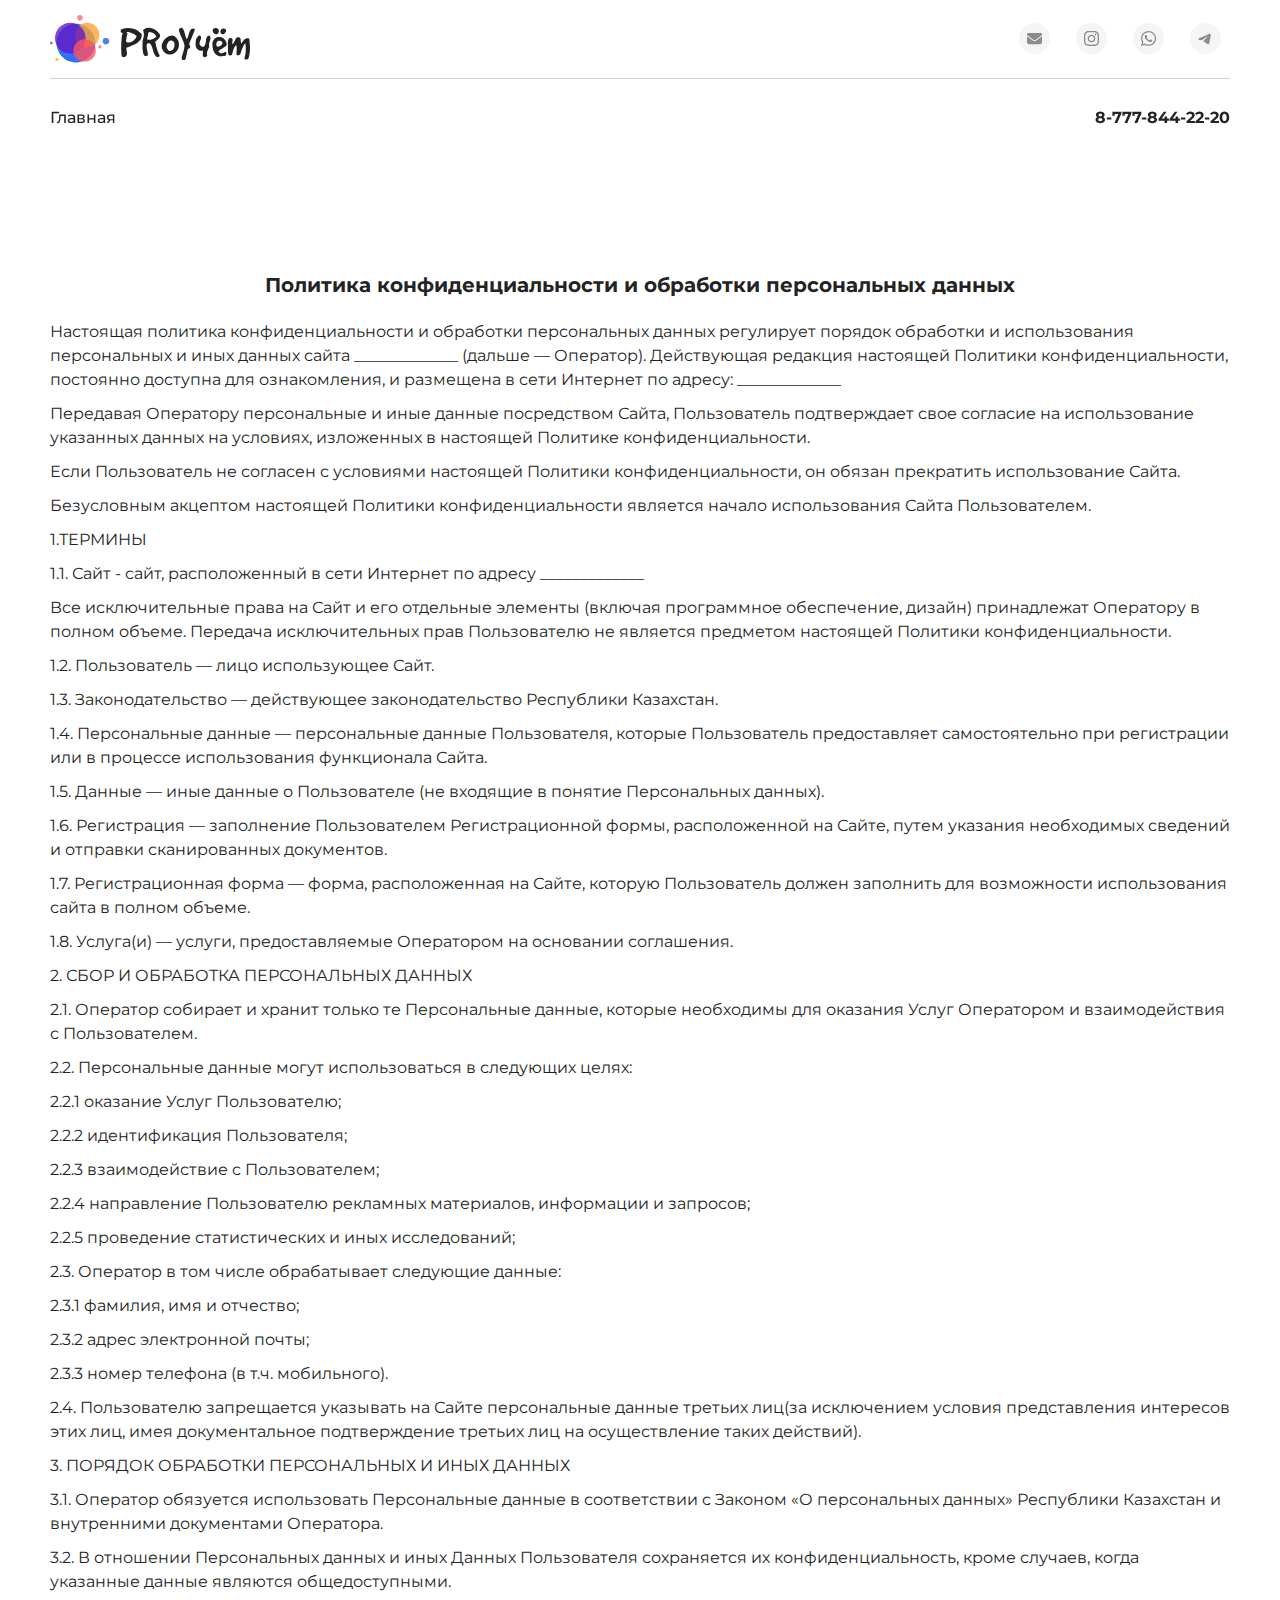
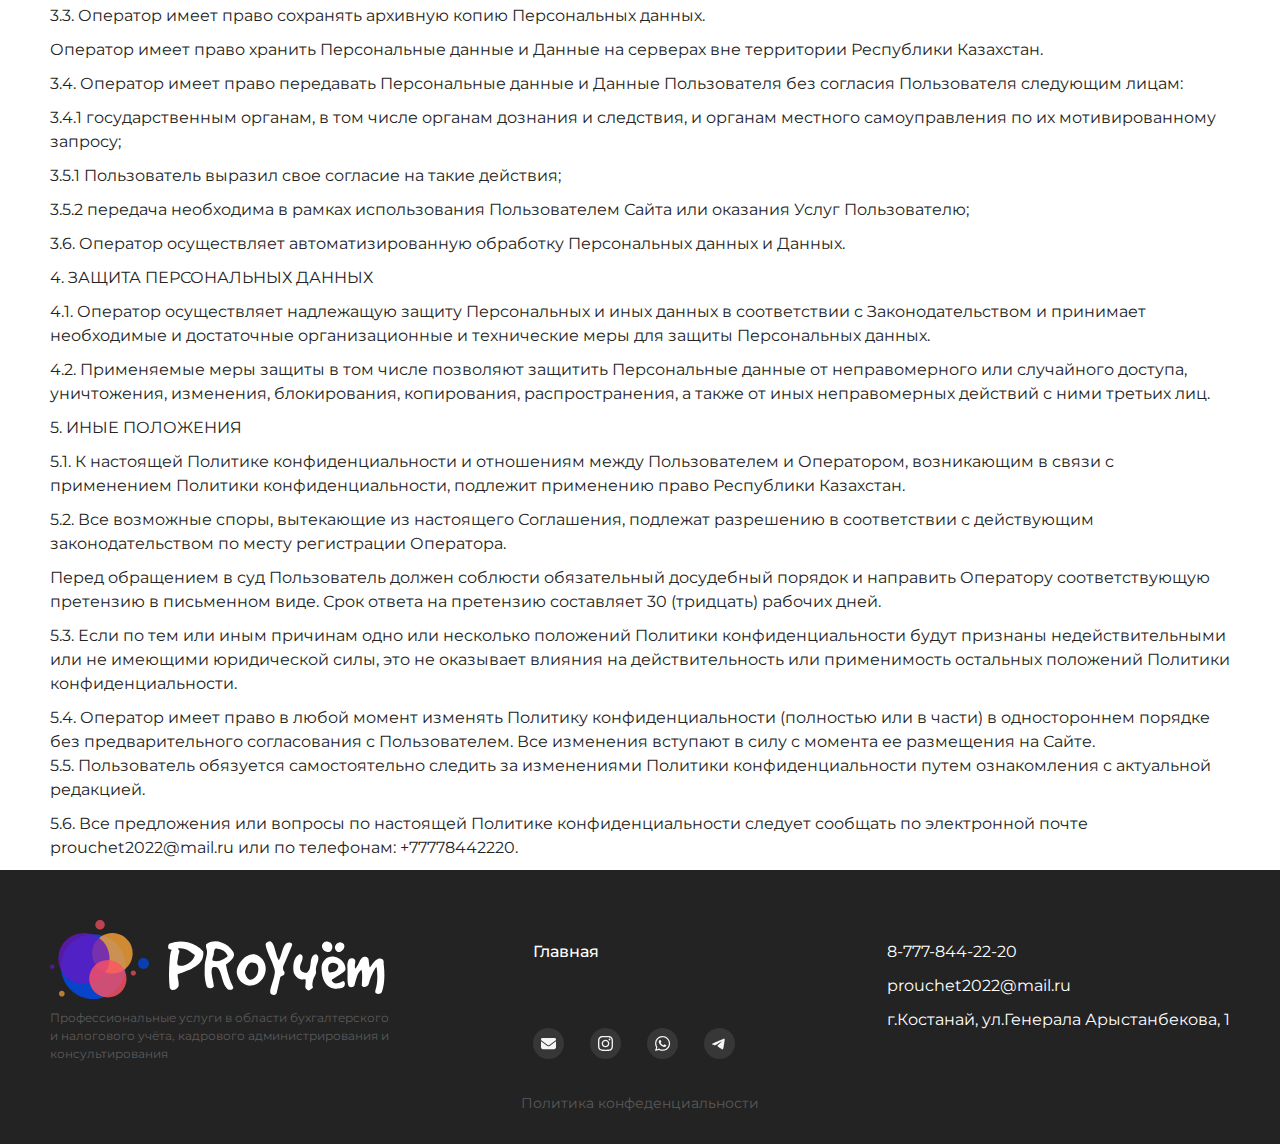
==== policy.html @ 78f3c738 "спасибо и 404" ====
<!DOCTYPE html>
<html lang="en">

<head>
    <meta charset="UTF-8">
    <meta http-equiv="X-UA-Compatible" content="IE=edge">
    <meta name="viewport" content="width=device-width, initial-scale=1.0">
    <title>Document</title>
    <link rel="stylesheet" href="./styles/index.css">
</head>

<body id="main">
    <header class="header">
        <div class="container">
            <div class="header__top">
                <div class="logo">
                    <img src="img/header/Лого.svg" alt="Лого">
                </div>
                <div class="social">
                    <ul class="social__links">
                        <li class="social__link">
                            <a href="mailto:prouchet2022@mail.ru"><img src="img/header/Почта.svg" alt="Почта">
                            </a>
                        </li>
                        <li class="social__link">
                            <a href="https://www.instagram.com/prouchet2022/">
                                <img src="img/header/Инста.svg" alt="Инстаграм">
                            </a>
                        </li>
                        <li class="social__link">
                            <a
                                href="https://api.whatsapp.com/send/?phone=%2B77778442220&text&type=phone_number&app_absent=0">
                                <img src="img/header/Ватсап.svg" alt="WhatsApp">
                            </a>
                        </li>
                        <li class="social__link">
                            <a href="https://t.me/ProUchet2022"><img src="img/header/Телега.svg" alt="Телеграм"></a>
                        </li>
                    </ul>
                </div>
                <div class="burger">
                    <span></span>
                </div>
            </div>
            <div class="header__line"></div>
            <div class="header__bottom">
                <nav class="nav">
                    <ul class="nav__links">
                        <li class="nav__link"><a href="/index.html">Главная</a></li>
                    </ul>
                </nav>
                <a class="phone" href="tel:+77778442220">8-777-844-22-20</a>
            </div>
        </div>
    </header>

    <div class="mobile_menu" id="mobile_menu">
        <div class="container">
            <div class="mobile_menu__body">
                <nav class="nav_mobile">
                    <a class="nav_a mobile" href="/index.html">Главная</a>
                </nav>
                <div class="social mobile_social">
                    <ul class="social__links">
                        <li class="social__link">
                            <a target="_blank" href="mailto:prouchet2022@mail.ru"><img src="img/header/Почта.svg"
                                    alt="Почта">
                            </a>
                        </li>
                        <li class="social__link">
                            <a target="_blank" href="https://www.instagram.com/prouchet2022/">
                                <img src="img/header/Инста.svg" alt="Инстаграм">
                            </a>
                        </li>
                        <li class="social__link">
                            <a target="_blank"
                                href="https://api.whatsapp.com/send/?phone=%2B77778442220&text&type=phone_number&app_absent=0">
                                <img src="img/header/Ватсап.svg" alt="WhatsApp">
                            </a>
                        </li>
                        <li class="social__link">
                            <a target="_blank" href="https://t.me/ProUchet2022"><img src="img/header/Телега.svg"
                                    alt="Телеграм"></a>
                        </li>
                    </ul>
                </div>
            </div>
        </div>
    </div>

    <div class="policy">
        <div class="container">
            <h1 class="policy__title">Политика конфиденциальности и обработки персональных данных</h1>
            <p class="policy__text">
                Настоящая политика конфиденциальности и обработки персональных данных регулирует порядок обработки и
                использования персональных и иных данных сайта _____________ (дальше — Оператор). Действующая редакция
                настоящей Политики конфиденциальности, постоянно доступна для ознакомления, и размещена в сети Интернет
                по
                адресу: _____________
            </p>
            <p class="policy__text">
                Передавая Оператору персональные и иные данные посредством Сайта, Пользователь подтверждает свое
                согласие на использование указанных данных на условиях, изложенных в настоящей Политике
                конфиденциальности.
            </p>
            <p class="policy__text">
                Если Пользователь не согласен с условиями настоящей Политики конфиденциальности, он обязан прекратить
                использование Сайта.
            </p>
            <p class="policy__text">
                Безусловным акцептом настоящей Политики конфиденциальности является начало использования Сайта
                Пользователем.

            </p>
            <p class="policy__text">
                1.ТЕРМИНЫ
            </p>
            <p class="policy__text">
                1.1. Сайт - сайт, расположенный в сети Интернет по адресу _____________
            </p>
            <p class="policy__text">
                Все исключительные права на Сайт и его отдельные элементы (включая программное обеспечение, дизайн)
                принадлежат Оператору в полном объеме. Передача исключительных прав Пользователю не является предметом
                настоящей Политики конфиденциальности.
            </p>
            <p class="policy__text">
                1.2. Пользователь — лицо использующее Сайт.
            </p>
            <p class="policy__text">
                1.3. Законодательство — действующее законодательство Республики Казахстан.
            </p>
            <p class="policy__text">
                1.4. Персональные данные — персональные данные Пользователя, которые Пользователь предоставляет
                самостоятельно при регистрации или в процессе использования функционала Сайта.
            </p>
            <p class="policy__text">
                1.5. Данные — иные данные о Пользователе (не входящие в понятие Персональных данных).
            </p>
            <p class="policy__text">
                1.6. Регистрация — заполнение Пользователем Регистрационной формы, расположенной на Сайте, путем
                указания необходимых сведений и отправки сканированных документов.
            </p>
            <p class="policy__text">
                1.7. Регистрационная форма — форма, расположенная на Сайте, которую Пользователь должен заполнить для
                возможности использования сайта в полном объеме.
            </p>
            <p class="policy__text">
                1.8. Услуга(и) — услуги, предоставляемые Оператором на основании соглашения.
            </p>
            <p class="policy__text">
                2. СБОР И ОБРАБОТКА ПЕРСОНАЛЬНЫХ ДАННЫХ
            </p>
            <p class="policy__text">
                2.1. Оператор собирает и хранит только те Персональные данные, которые необходимы для оказания Услуг
                Оператором и взаимодействия с Пользователем.
            </p>
            <p class="policy__text">
                2.2. Персональные данные могут использоваться в следующих целях:
            </p>
            <p class="policy__text">
                2.2.1 оказание Услуг Пользователю;
            </p>
            <p class="policy__text">
                2.2.2 идентификация Пользователя;
            </p>
            <p class="policy__text">
                2.2.3 взаимодействие с Пользователем;
            </p>
            <p class="policy__text">
                2.2.4 направление Пользователю рекламных материалов, информации и запросов;
            </p>
            <p class="policy__text">
                2.2.5 проведение статистических и иных исследований;
            </p>
            <p class="policy__text">
                2.3. Оператор в том числе обрабатывает следующие данные:
            </p>
            <p class="policy__text">
                2.3.1 фамилия, имя и отчество;
            </p>
            <p class="policy__text">
                2.3.2 адрес электронной почты;
            </p>
            <p class="policy__text">
                2.3.3 номер телефона (в т.ч. мобильного).
            </p>
            <p class="policy__text">
                2.4. Пользователю запрещается указывать на Сайте персональные данные третьих лиц(за исключением условия
                представления интересов этих лиц, имея документальное подтверждение третьих лиц на осуществление таких
                действий).
            </p>
            <p class="policy__text">
                3. ПОРЯДОК ОБРАБОТКИ ПЕРСОНАЛЬНЫХ И ИНЫХ ДАННЫХ
            </p>
            <p class="policy__text">
                3.1. Оператор обязуется использовать Персональные данные в соответствии с Законом «О персональных
                данных» Республики Казахстан и внутренними документами Оператора.
            </p>
            <p class="policy__text">
                3.2. В отношении Персональных данных и иных Данных Пользователя сохраняется их конфиденциальность, кроме
                случаев, когда указанные данные являются общедоступными.
            </p>
            <p class="policy__text">
                3.3. Оператор имеет право сохранять архивную копию Персональных данных.
            </p>
            <p class="policy__text">
                Оператор имеет право хранить Персональные данные и Данные на серверах вне территории Республики
                Казахстан.
            </p>
            <p class="policy__text">
                3.4. Оператор имеет право передавать Персональные данные и Данные Пользователя без согласия Пользователя
                следующим лицам:
            </p>
            <p class="policy__text">
                3.4.1 государственным органам, в том числе органам дознания и следствия, и органам местного
                самоуправления по их мотивированному запросу;
            </p>
            <p class="policy__text">
                3.5.1 Пользователь выразил свое согласие на такие действия;
            </p>
            <p class="policy__text">
                3.5.2 передача необходима в рамках использования Пользователем Сайта или оказания Услуг Пользователю;
            </p>
            <p class="policy__text">
                3.6. Оператор осуществляет автоматизированную обработку Персональных данных и
                Данных.
            </p>
            <p class="policy__text">
                4. ЗАЩИТА ПЕРСОНАЛЬНЫХ ДАННЫХ
            </p>
            <p class="policy__text">
                4.1. Оператор осуществляет надлежащую защиту Персональных и иных данных в соответствии с
                Законодательством и принимает необходимые и достаточные организационные и технические меры для защиты
                Персональных данных.
            </p>
            <p class="policy__text">
                4.2. Применяемые меры защиты в том числе позволяют защитить Персональные данные от неправомерного или
                случайного доступа, уничтожения, изменения, блокирования, копирования, распространения, а также от иных
                неправомерных действий с ними третьих лиц.
            </p>
            <p class="policy__text">
                5. ИНЫЕ ПОЛОЖЕНИЯ
            </p>
            <p class="policy__text">
                5.1. К настоящей Политике конфиденциальности и отношениям между Пользователем и Оператором, возникающим
                в связи с применением Политики конфиденциальности, подлежит применению право Республики Казахстан.
            </p>
            <p class="policy__text">
                5.2. Все возможные споры, вытекающие из настоящего Соглашения, подлежат разрешению в соответствии с
                действующим законодательством по месту регистрации Оператора.
            </p>
            <p class="policy__text">
                Перед обращением в суд Пользователь должен соблюсти обязательный досудебный порядок и направить
                Оператору соответствующую претензию в письменном виде. Срок ответа на претензию составляет 30 (тридцать)
                рабочих дней.
            </p>
            <p class="policy__text">
                5.3. Если по тем или иным причинам одно или несколько положений Политики конфиденциальности будут
                признаны недействительными или не имеющими юридической силы, это не оказывает влияния на
                действительность или применимость остальных положений Политики конфиденциальности.
            </p>
            <p class="policy__text"></p>
            5.4. Оператор имеет право в любой момент изменять Политику конфиденциальности (полностью или в части) в
            одностороннем порядке без предварительного согласования с Пользователем. Все изменения вступают в силу с
            момента ее размещения на Сайте.
            <p class="policy__text">
                5.5. Пользователь обязуется самостоятельно следить за изменениями Политики конфиденциальности путем
                ознакомления с актуальной редакцией.
            </p>
            <p class="policy__text">
                5.6. Все предложения или вопросы по настоящей Политике конфиденциальности следует сообщать по
                электронной почте prouchet2022@mail.ru или по телефонам: +77778442220.
            </p>
        </div>
    </div>

    <footer class="footer">
        <div class="container">
            <div class="footer__body">
                <div class="footer__left">
                    <img src="img/footer/logo.svg" alt="logo" class="footer__logo">
                    <p class="footer__subtitle">Профессиональные услуги в области бухгалтерского
                        и налогового учёта, кадрового администрирования и консультирования</p>
                </div>
                <div class="footer__center">
                    <nav class="nav">
                        <ul class="nav__links footer__links">
                            <li class="nav__link"><a href="/index.html">Главная</a></li>
                        </ul>
                    </nav>
                    <div class="social">
                        <ul class="social__links">
                            <li class="social__link">
                                <a href="mailto:prouchet2022@mail.ru"><img src="img/footer/Почта.svg" alt="Почта">
                                </a>
                            </li>
                            <li class="social__link">
                                <a target="_blank" href="https://www.instagram.com/prouchet2022/">
                                    <img src="img/footer/Инста.svg" alt="Инстаграм">
                                </a>
                            </li>
                            <li class="social__link">
                                <a target="_blank"
                                    href="https://api.whatsapp.com/send/?phone=%2B77778442220&text&type=phone_number&app_absent=0">
                                    <img src="img/footer/Ватсап.svg" alt="WhatsApp">
                                </a>
                            </li>
                            <li class="social__link">
                                <a target="_blank" href="https://t.me/ProUchet2022"><img src="img/footer/Телега.svg"
                                        alt="Телеграм"></a>
                            </li>
                        </ul>
                    </div>
                </div>
                <div class="footer__right">
                    <a href="tel:+77778442220" class="contact__value">8-777-844-22-20</a>

                    <a href="mailto:prouchet2022@mail.ru" class="contact__value">prouchet2022@mail.ru</a>

                    <a target="_blank" href="https://yandex.kz/maps/-/CCUvVEdS1D" class="contact__value">г.Костанай,
                        ул.Генерала Арыстанбекова, 1</a>
                </div>
            </div>
            <a href="" class="policy">Политика конфеденциальности</a>
        </div>
    </footer>

    <script src="scripts/index.js"></script>
</body>

</html>
---- styles/index.css ----
@charset "UTF-8";
/* Указываем box sizing */
@import url("https://fonts.googleapis.com/css2?family=Montserrat:wght@400;500;700&display=swap");
*,
*::before,
*::after {
  -webkit-box-sizing: border-box;
          box-sizing: border-box;
}

/* Убираем внутренние отступы */
ul[class],
ol[class] {
  padding: 0;
}

/* Убираем внешние отступы */
body,
h1,
h2,
h3,
h4,
p,
ul[class],
ol[class],
li,
figure,
figcaption,
blockquote,
dl,
dd {
  margin: 0;
}

/* Выставляем основные настройки по-умолчанию для body */
body {
  min-height: 100vh;
  scroll-behavior: smooth;
  text-rendering: optimizeSpeed;
  line-height: 1.5;
}

/* Удаляем стандартную стилизацию для всех ul и il, у которых есть атрибут class*/
ul[class],
ol[class] {
  list-style: none;
}

/* Элементы a, у которых нет класса, сбрасываем до дефолтных стилей */
a {
  text-decoration: none;
  font-family: inherit;
  color: inherit;
}

a:not([class]) {
  -webkit-text-decoration-skip: ink;
          text-decoration-skip-ink: auto;
}

/* Упрощаем работу с изображениями */
img {
  max-width: 100%;
  display: block;
}

/* Указываем понятную периодичность в потоке данных у article*/
article > * + * {
  margin-top: 1em;
}

/* Наследуем шрифты для инпутов и кнопок */
input,
button,
textarea,
select {
  font: inherit;
}

/* Удаляем все анимации и переходы для людей, которые предпочитай их не использовать */
@media (prefers-reduced-motion: reduce) {
  * {
    -webkit-animation-duration: 0.01ms !important;
            animation-duration: 0.01ms !important;
    -webkit-animation-iteration-count: 1 !important;
            animation-iteration-count: 1 !important;
    -webkit-transition-duration: 0.01ms !important;
            transition-duration: 0.01ms !important;
    scroll-behavior: auto !important;
  }
}
body {
  font-family: "Montserrat", sans-serif;
  font-weight: 400;
  color: #232323;
  overflow-x: hidden;
}
body.lock {
  overflow-y: hidden;
}

.container {
  max-width: 1220px;
  margin: 0 auto;
  padding: 0 20px;
}
@media (max-width: 500px) {
  .container {
    padding: 0 10px;
  }
}

.title {
  font-weight: 700;
  font-size: 30px;
}
@media (max-width: 720px) {
  .title {
    font-size: 24px;
  }
}

.header {
  padding-bottom: 60px;
  position: relative;
  z-index: 5;
}
@media (max-width: 720px) {
  .header {
    padding-bottom: 0px;
    position: fixed;
    top: 0;
    width: 100%;
    left: 0;
    background: #FFFFFF;
  }
}
.header__top {
  display: -webkit-box;
  display: -ms-flexbox;
  display: flex;
  -webkit-box-pack: justify;
      -ms-flex-pack: justify;
          justify-content: space-between;
  -webkit-box-align: center;
      -ms-flex-align: center;
          align-items: center;
  padding: 15px 0;
}
.header__line {
  width: 100%;
  height: 1px;
  background: #232323;
  opacity: 0.2;
}
.header__bottom {
  padding-top: 27px;
  display: -webkit-box;
  display: -ms-flexbox;
  display: flex;
  -webkit-box-align: center;
      -ms-flex-align: center;
          align-items: center;
  -webkit-box-pack: justify;
      -ms-flex-pack: justify;
          justify-content: space-between;
}
@media (max-width: 720px) {
  .header__bottom {
    display: none;
  }
}

.logo {
  width: 200px;
}

@media (max-width: 720px) {
  .social {
    display: none;
  }
}
.social__links {
  display: -webkit-box;
  display: -ms-flexbox;
  display: flex;
  -webkit-box-align: center;
      -ms-flex-align: center;
          align-items: center;
}
.social__link {
  width: 40px;
  margin-right: 17px;
}
.social__link:last-child {
  margin: 0;
}

.nav__links {
  display: -webkit-box;
  display: -ms-flexbox;
  display: flex;
  -webkit-box-align: center;
      -ms-flex-align: center;
          align-items: center;
}
.nav__link {
  margin-right: 40px;
}
.nav__link:last-child {
  margin: 0;
}
.nav__link a {
  font-size: 16px;
  font-weight: 500;
  -webkit-transition: all 0.2s ease;
  transition: all 0.2s ease;
}
.nav__link a:hover {
  color: #FF5362;
}

.phone {
  font-weight: 700;
  font-size: 16px;
}

.burger {
  display: none;
  position: relative;
  width: 30px;
  height: 23px;
}
@media (max-width: 720px) {
  .burger {
    display: block;
  }
}

.burger::after,
.burger:before {
  position: absolute;
  display: block;
  content: "";
  width: 100%;
  height: 3px;
  left: 0;
  background-color: #232323;
  -webkit-transition: all 0.2s ease;
  transition: all 0.2s ease;
}

.burger:before {
  top: 0;
}

.burger::after {
  bottom: 0;
}

.burger span {
  position: relative;
  top: 10px;
  display: block;
  content: "";
  width: 100%;
  height: 3px;
  background-color: #232323;
  -webkit-transition: all 0.2s ease;
  transition: all 0.2s ease;
}

.burger.open:before {
  -webkit-transform: rotate(45deg);
          transform: rotate(45deg);
  top: 10px;
}

.burger.open::after {
  -webkit-transform: rotate(-45deg);
          transform: rotate(-45deg);
  bottom: 10px;
}

.burger.open span {
  -webkit-transform: scale(0);
          transform: scale(0);
}

.mobile_menu {
  position: fixed;
  width: 100%;
  height: 100vh;
  display: -webkit-box;
  display: -ms-flexbox;
  display: flex;
  -webkit-box-align: center;
      -ms-flex-align: center;
          align-items: center;
  -webkit-box-pack: center;
      -ms-flex-pack: center;
          justify-content: center;
  -webkit-box-orient: vertical;
  -webkit-box-direction: normal;
      -ms-flex-direction: column;
          flex-direction: column;
  left: 0;
  right: 0;
  z-index: 3;
  background-color: #FFFFFF;
  top: -100%;
  opacity: 0;
  -webkit-transition: all 0.5s ease;
  transition: all 0.5s ease;
  overflow: auto;
  -webkit-box-shadow: 3px 4px 5px rgba(0, 0, 0, 0.25);
          box-shadow: 3px 4px 5px rgba(0, 0, 0, 0.25);
}

.mobile_menu__body {
  display: -webkit-box;
  display: -ms-flexbox;
  display: flex;
  -webkit-box-align: center;
      -ms-flex-align: center;
          align-items: center;
  -webkit-box-orient: vertical;
  -webkit-box-direction: normal;
      -ms-flex-direction: column;
          flex-direction: column;
}

.mobile_menu.open {
  top: 0;
  opacity: 1;
}

.nav_mobile {
  text-align: center;
  display: -webkit-box;
  display: -ms-flexbox;
  display: flex;
  -webkit-box-orient: vertical;
  -webkit-box-direction: normal;
      -ms-flex-direction: column;
          flex-direction: column;
  -webkit-box-pack: left;
      -ms-flex-pack: left;
          justify-content: left;
}

.nav_a.mobile {
  padding: 10px 0;
  margin: 5px 0;
  color: #232323;
  font-size: 18px;
}

.mobile_social {
  margin-top: 20px;
  display: block;
}

@media (max-width: 720px) {
  .main {
    padding-top: 120px;
  }
}
.main__body {
  display: -webkit-box;
  display: -ms-flexbox;
  display: flex;
  -webkit-box-align: center;
      -ms-flex-align: center;
          align-items: center;
  -webkit-box-pack: justify;
      -ms-flex-pack: justify;
          justify-content: space-between;
}
@media (max-width: 720px) {
  .main__body {
    -webkit-box-orient: vertical;
    -webkit-box-direction: reverse;
        -ms-flex-direction: column-reverse;
            flex-direction: column-reverse;
  }
}
.main__info {
  max-width: 550px;
}
@media (max-width: 1000px) {
  .main__info {
    max-width: 450px;
    margin-right: 20px;
  }
}
@media (max-width: 720px) {
  .main__info {
    text-align: center;
    max-width: 500px;
    margin-right: 0;
  }
}
.main__title {
  font-weight: 700;
  font-size: 32px;
  margin-bottom: 16px;
}
@media (max-width: 1000px) {
  .main__title {
    font-size: 26px;
  }
}
@media (max-width: 720px) {
  .main__title {
    margin-bottom: 5px;
  }
}
.main__subtitle {
  font-weight: 400;
  font-size: 20px;
  margin-bottom: 50px;
}
@media (max-width: 1000px) {
  .main__subtitle {
    font-size: 16px;
  }
}
@media (max-width: 720px) {
  .main__subtitle {
    margin-bottom: 35px;
  }
}
.main__btn {
  color: #FFFFFF;
  font-weight: 700;
  font-size: 16px;
  padding: 20px 45px;
  background: #FF5362;
  border-radius: 10px;
  border: 2px solid #FF5362;
  -webkit-transition: all 0.2s ease;
  transition: all 0.2s ease;
}
@media (max-width: 1000px) {
  .main__btn {
    font-size: 14px;
  }
}
@media (max-width: 720px) {
  .main__btn {
    padding: 20px 60px;
  }
}
.main__btn:hover {
  background: transparent;
  color: #FF5362;
}
.main__img {
  width: 500px;
}
@media (max-width: 1000px) {
  .main__img {
    width: 400px;
  }
}
@media (max-width: 800px) {
  .main__img {
    width: 300px;
  }
}
@media (max-width: 720px) {
  .main__img {
    margin-bottom: 10px;
  }
}

.services {
  margin-bottom: 70px;
  padding-top: 80px;
}
@media (max-width: 720px) {
  .services {
    margin-bottom: 30px;
  }
}
.services__wrapper {
  display: -webkit-box;
  display: -ms-flexbox;
  display: flex;
  -webkit-box-align: center;
      -ms-flex-align: center;
          align-items: center;
  -webkit-box-pack: justify;
      -ms-flex-pack: justify;
          justify-content: space-between;
  margin-bottom: 50px;
}
@media (max-width: 720px) {
  .services__wrapper {
    margin-bottom: 20px;
  }
}
.services__download {
  font-weight: 500;
  font-size: 16px;
  color: #FF5362;
}
@media (max-width: 760px) {
  .services__download {
    font-size: 12px;
  }
}
.services__cards {
  display: -ms-grid;
  display: grid;
  -ms-grid-columns: 1fr 20px 1fr 20px 1fr;
  grid-template-columns: repeat(3, 1fr);
  -ms-grid-rows: 1fr 20px 1fr;
  grid-template-rows: repeat(2, 1fr);
  grid-column-gap: 20px;
  grid-row-gap: 20px;
}
.services__cards > *:nth-child(1) {
  -ms-grid-row: 1;
  -ms-grid-column: 1;
}
.services__cards > *:nth-child(2) {
  -ms-grid-row: 1;
  -ms-grid-column: 3;
}
.services__cards > *:nth-child(3) {
  -ms-grid-row: 1;
  -ms-grid-column: 5;
}
.services__cards > *:nth-child(4) {
  -ms-grid-row: 3;
  -ms-grid-column: 1;
}
.services__cards > *:nth-child(5) {
  -ms-grid-row: 3;
  -ms-grid-column: 3;
}
.services__cards > *:nth-child(6) {
  -ms-grid-row: 3;
  -ms-grid-column: 5;
}
@media (max-width: 1100px) {
  .services__cards {
    -ms-grid-columns: (1fr)[2];
    grid-template-columns: repeat(2, 1fr);
    -ms-grid-rows: (1fr)[3];
    grid-template-rows: repeat(3, 1fr);
  }
  .services__cards > *:nth-child(1) {
    -ms-grid-row: 1;
    -ms-grid-column: 1;
  }
  .services__cards > *:nth-child(2) {
    -ms-grid-row: 1;
    -ms-grid-column: 2;
  }
  .services__cards > *:nth-child(3) {
    -ms-grid-row: 2;
    -ms-grid-column: 1;
  }
  .services__cards > *:nth-child(4) {
    -ms-grid-row: 2;
    -ms-grid-column: 2;
  }
  .services__cards > *:nth-child(5) {
    -ms-grid-row: 3;
    -ms-grid-column: 1;
  }
  .services__cards > *:nth-child(6) {
    -ms-grid-row: 3;
    -ms-grid-column: 2;
  }
}
@media (max-width: 420px) {
  .services__cards {
    -ms-grid-columns: (1fr)[1];
    grid-template-columns: repeat(1, 1fr);
    -ms-grid-rows: (1fr)[6];
    grid-template-rows: repeat(6, 1fr);
  }
  .services__cards > *:nth-child(1) {
    -ms-grid-row: 1;
    -ms-grid-column: 1;
  }
  .services__cards > *:nth-child(2) {
    -ms-grid-row: 2;
    -ms-grid-column: 1;
  }
  .services__cards > *:nth-child(3) {
    -ms-grid-row: 3;
    -ms-grid-column: 1;
  }
  .services__cards > *:nth-child(4) {
    -ms-grid-row: 4;
    -ms-grid-column: 1;
  }
  .services__cards > *:nth-child(5) {
    -ms-grid-row: 5;
    -ms-grid-column: 1;
  }
  .services__cards > *:nth-child(6) {
    -ms-grid-row: 6;
    -ms-grid-column: 1;
  }
}
.services__card {
  padding: 30px 40px 50px 40px;
  background: #F5F5F5;
  border-radius: 10px;
  -webkit-box-shadow: 0px 4px 5px rgba(0, 0, 0, 0.1);
          box-shadow: 0px 4px 5px rgba(0, 0, 0, 0.1);
}
@media (max-width: 570px) {
  .services__card {
    padding: 15px 20px;
  }
}
.services__img {
  margin-bottom: 18px;
  width: 50px;
}
@media (max-width: 760px) {
  .services__img {
    width: 30px;
  }
}
@media (max-width: 420px) {
  .services__img {
    margin-bottom: 10px;
  }
}
.services__info {
  font-weight: 500;
  font-size: 20px;
}
@media (max-width: 760px) {
  .services__info {
    font-size: 16px;
  }
}

.request {
  margin-bottom: 70px;
}
@media (max-width: 720px) {
  .request {
    margin-bottom: 30px;
  }
}
.request__body {
  width: 100%;
  padding: 50px 30px;
  background: #6319C3;
  position: relative;
  border-radius: 20px;
  overflow: hidden;
}
@media (max-width: 560px) {
  .request__body {
    padding: 20px 15px;
  }
}
.request__img {
  opacity: 0.1;
  position: absolute;
  top: -50px;
  left: 500px;
  z-index: 1;
}
@media (max-width: 1140px) {
  .request__img {
    left: 400px;
  }
}
@media (max-width: 800px) {
  .request__img {
    left: 200px;
    top: 20px;
  }
}
.request__title {
  color: #FFFFFF;
  font-size: 34px;
  max-width: 370px;
  margin-bottom: 24px;
}
@media (max-width: 560px) {
  .request__title {
    font-size: 26px;
    max-width: 320px;
  }
}
.request__input {
  width: 35%;
  color: #232323;
  border: none;
  background: #FFFFFF;
  padding: 16px 0 16px 30px;
  font-size: 20px;
  border-radius: 10px;
  margin-right: 27px;
}
.request__input:focus {
  outline: none;
}
@media (max-width: 800px) {
  .request__input {
    display: block;
    margin-bottom: 20px;
    width: 100%;
  }
}
@media (max-width: 560px) {
  .request__input {
    font-size: 16px;
    padding: 10px 0 10px 20px;
  }
}
.request__btn {
  background: #FF5362;
  border-radius: 10px;
  outline: none;
  border: none;
  width: 25%;
  color: #FFFFFF;
  font-weight: 700;
  font-size: 16px;
  cursor: pointer;
  -webkit-transition: all 0.2s ease;
  transition: all 0.2s ease;
}
.request__btn:hover {
  background: #FFFFFF;
  color: #232323;
}
@media (max-width: 800px) {
  .request__btn {
    padding: 20px 0;
    display: block;
    margin-bottom: 20px;
    width: 100%;
  }
}
@media (max-width: 560px) {
  .request__btn {
    font-size: 16px;
    padding: 10px 0;
  }
}

.form {
  display: -webkit-box;
  display: -ms-flexbox;
  display: flex;
  -webkit-box-align: stretch;
      -ms-flex-align: stretch;
          align-items: stretch;
  -webkit-box-pack: justify;
      -ms-flex-pack: justify;
          justify-content: space-between;
  position: relative;
  z-index: 2;
}
@media (max-width: 800px) {
  .form {
    -webkit-box-orient: vertical;
    -webkit-box-direction: normal;
        -ms-flex-direction: column;
            flex-direction: column;
  }
}

.contacts {
  margin-bottom: 60px;
}
@media (max-width: 720px) {
  .contacts {
    margin-bottom: 30px;
  }
}
.contacts__body {
  margin-top: 30px;
  display: -webkit-box;
  display: -ms-flexbox;
  display: flex;
  -webkit-box-align: center;
      -ms-flex-align: center;
          align-items: center;
  -webkit-box-pack: justify;
      -ms-flex-pack: justify;
          justify-content: space-between;
}
@media (max-width: 720px) {
  .contacts__body {
    margin-top: 20px;
    -webkit-box-orient: vertical;
    -webkit-box-direction: reverse;
        -ms-flex-direction: column-reverse;
            flex-direction: column-reverse;
    width: 100%;
  }
}
.contacts__info {
  max-width: 320px;
}
.contacts__map {
  -webkit-filter: drop-shadow(0px 4px 5px rgba(0, 0, 0, 0.1));
          filter: drop-shadow(0px 4px 5px rgba(0, 0, 0, 0.1));
}
@media (max-width: 880px) {
  .contacts__map-desctop {
    display: none;
  }
}
.contacts__map-tablet {
  display: none;
}
@media (max-width: 880px) {
  .contacts__map-tablet {
    display: block;
  }
}
@media (max-width: 720px) {
  .contacts__map-tablet {
    display: none;
  }
}
.contacts__map-mobile {
  display: none;
}
@media (max-width: 720px) {
  .contacts__map-mobile {
    display: block;
    width: 100%;
    margin-bottom: 20px;
  }
}

.contact {
  margin-bottom: 30px;
}
@media (max-width: 690px) {
  .contact {
    margin-bottom: 10px;
  }
}
.contact__title {
  font-weight: 400;
  font-size: 20px;
}
@media (max-width: 880px) {
  .contact__title {
    font-size: 14px;
  }
}
.contact__value {
  font-weight: 700;
  font-size: 24px;
}
@media (max-width: 880px) {
  .contact__value {
    font-size: 16px;
  }
}
.contact:last-child {
  margin-bottom: 0;
}

.footer {
  padding: 50px 0 30px;
  background: #232323;
  color: #FFFFFF;
}
.footer__body {
  display: -webkit-box;
  display: -ms-flexbox;
  display: flex;
  -webkit-box-align: start;
      -ms-flex-align: start;
          align-items: flex-start;
  -webkit-box-pack: justify;
      -ms-flex-pack: justify;
          justify-content: space-between;
}
@media (max-width: 720px) {
  .footer__body {
    -webkit-box-orient: vertical;
    -webkit-box-direction: normal;
        -ms-flex-direction: column;
            flex-direction: column;
    -webkit-box-align: center;
        -ms-flex-align: center;
            align-items: center;
  }
}
.footer__left {
  max-width: 340px;
}
.footer__logo {
  margin-bottom: 10px;
}
@media (max-width: 720px) {
  .footer__logo {
    width: 250px;
    margin: 0 auto;
    margin-bottom: 20px;
  }
}
.footer__subtitle {
  font-size: 12px;
  color: #5A5A5A;
}
.footer__center {
  padding-top: 20px;
}
.footer__right {
  padding-top: 20px;
}
@media (max-width: 1100px) {
  .footer__right {
    display: none;
  }
}
.footer .nav__links {
  display: -ms-grid;
  display: grid;
  -ms-grid-columns: 1fr 0px 1fr;
  grid-template-columns: repeat(2, 1fr);
  -ms-grid-rows: 1fr 20px 1fr;
  grid-template-rows: repeat(2, 1fr);
  grid-column-gap: 0px;
  grid-row-gap: 20px;
  margin-bottom: 20px;
}
.footer .nav__links > *:nth-child(1) {
  -ms-grid-row: 1;
  -ms-grid-column: 1;
}
.footer .nav__links > *:nth-child(2) {
  -ms-grid-row: 1;
  -ms-grid-column: 3;
}
.footer .nav__links > *:nth-child(3) {
  -ms-grid-row: 3;
  -ms-grid-column: 1;
}
.footer .nav__links > *:nth-child(4) {
  -ms-grid-row: 3;
  -ms-grid-column: 3;
}
.footer .nav__link {
  font-size: 16px;
  margin-right: 0;
}
.footer .contact__value {
  display: block;
  font-size: 16px;
  font-weight: 400;
  padding-bottom: 10px;
}
.footer .policy {
  display: block;
  text-align: center;
  margin-top: 30px;
  font-size: 14px;
  color: #5A5A5A;
}

.policy__title {
  text-align: center;
  font-size: 20px;
  margin-bottom: 20px;
  padding-top: 80px;
}

.policy__text {
  font-size: 16px;
  margin-bottom: 10px;
}

.thanks__body {
  display: -webkit-box;
  display: -ms-flexbox;
  display: flex;
  -webkit-box-align: center;
      -ms-flex-align: center;
          align-items: center;
  -webkit-box-pack: center;
      -ms-flex-pack: center;
          justify-content: center;
  -webkit-box-orient: vertical;
  -webkit-box-direction: normal;
      -ms-flex-direction: column;
          flex-direction: column;
  height: 100vh;
}
.thanks__img {
  max-width: 200px;
}
.thanks__title {
  padding: 40px 0;
  text-align: center;
}
.thanks__btn {
  color: #FFFFFF;
  font-weight: 700;
  font-size: 16px;
  padding: 20px 45px;
  background: #FF5362;
  border-radius: 10px;
  border: 2px solid #FF5362;
  -webkit-transition: all 0.2s ease;
  transition: all 0.2s ease;
}
@media (max-width: 1000px) {
  .thanks__btn {
    font-size: 14px;
  }
}
@media (max-width: 720px) {
  .thanks__btn {
    padding: 20px 60px;
  }
}
.thanks__btn:hover {
  background: transparent;
  color: #FF5362;
}

.not_found__body {
  display: -webkit-box;
  display: -ms-flexbox;
  display: flex;
  -webkit-box-align: center;
      -ms-flex-align: center;
          align-items: center;
  -webkit-box-pack: center;
      -ms-flex-pack: center;
          justify-content: center;
  -webkit-box-orient: vertical;
  -webkit-box-direction: normal;
      -ms-flex-direction: column;
          flex-direction: column;
  height: 100vh;
}
.not_found__title {
  font-size: 120px;
  font-weight: 700;
  color: #FF5362;
  text-align: center;
}
.not_found__subtitle {
  padding: 40px 0;
  text-align: center;
}
.not_found__btn {
  color: #FFFFFF;
  font-weight: 700;
  font-size: 16px;
  padding: 20px 45px;
  background: #FF5362;
  border-radius: 10px;
  border: 2px solid #FF5362;
  -webkit-transition: all 0.2s ease;
  transition: all 0.2s ease;
}
@media (max-width: 1000px) {
  .not_found__btn {
    font-size: 14px;
  }
}
@media (max-width: 720px) {
  .not_found__btn {
    padding: 20px 60px;
  }
}
.not_found__btn:hover {
  background: transparent;
  color: #FF5362;
}
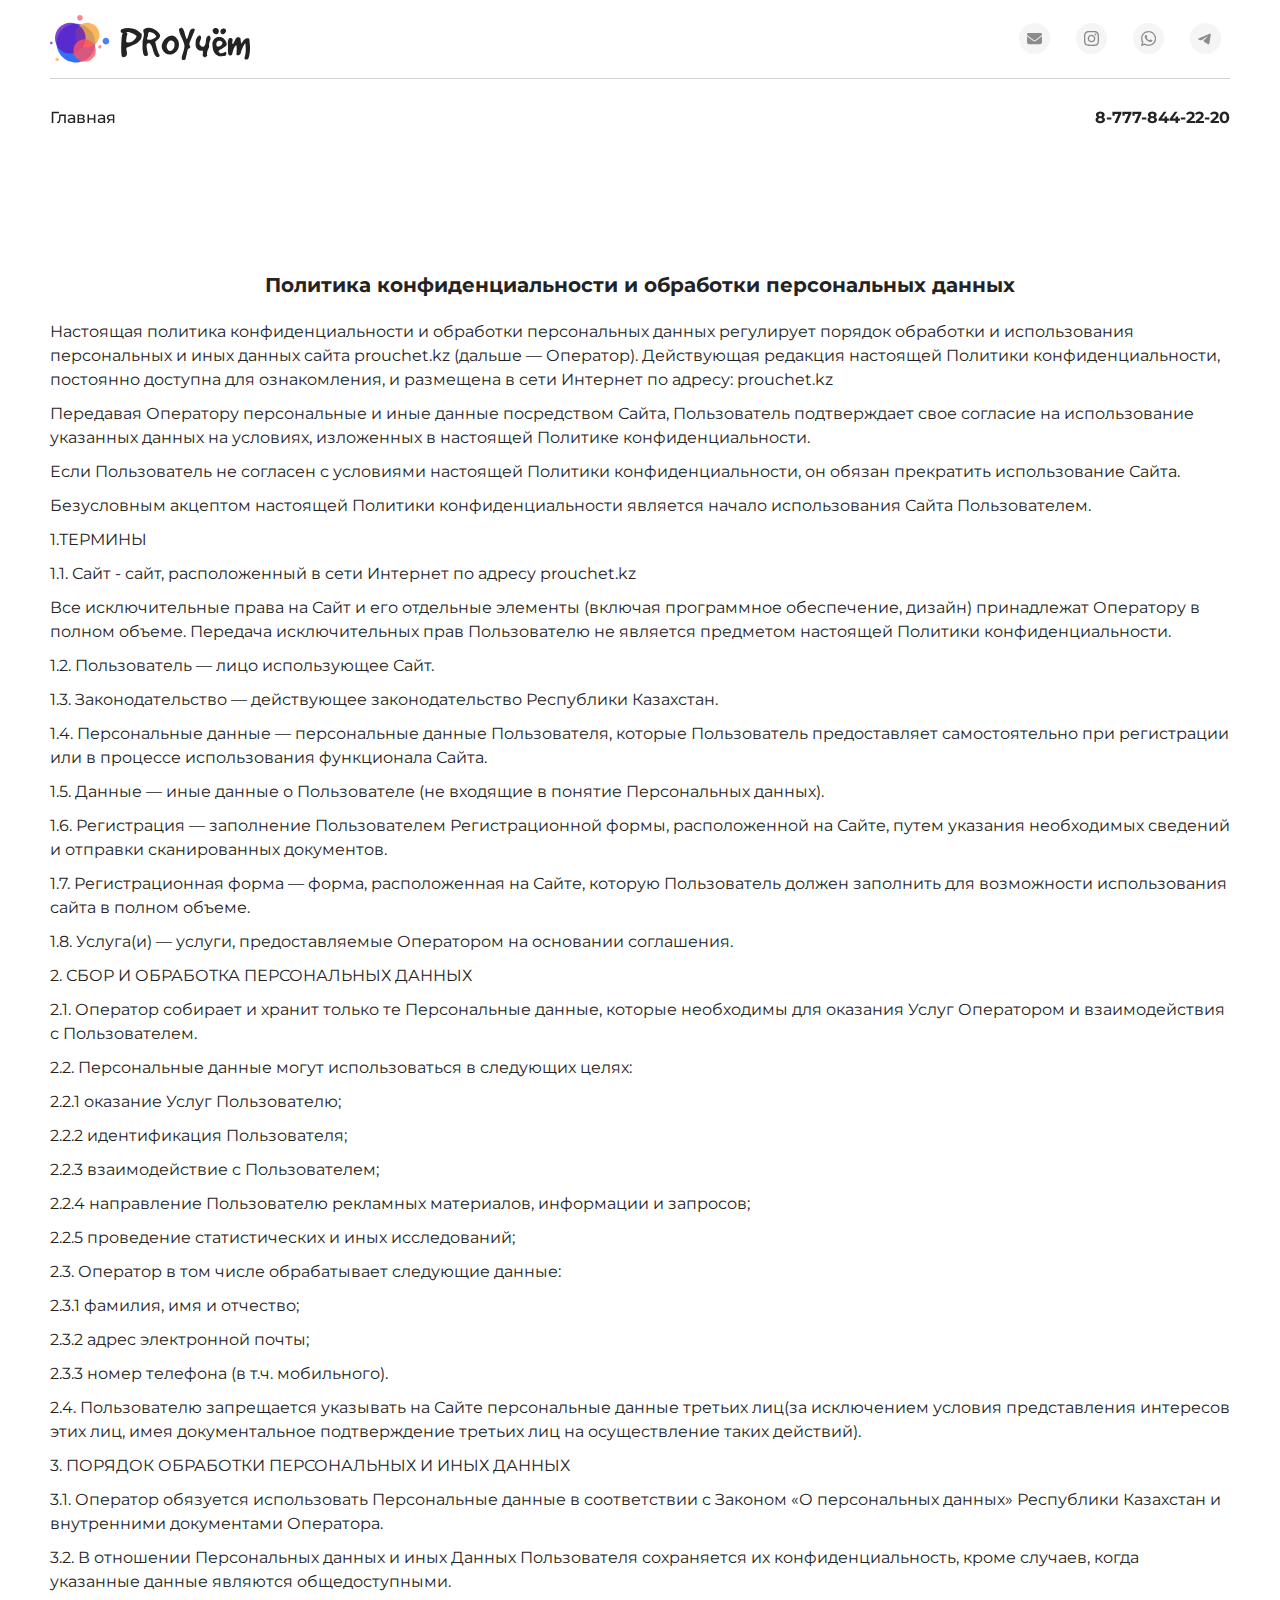
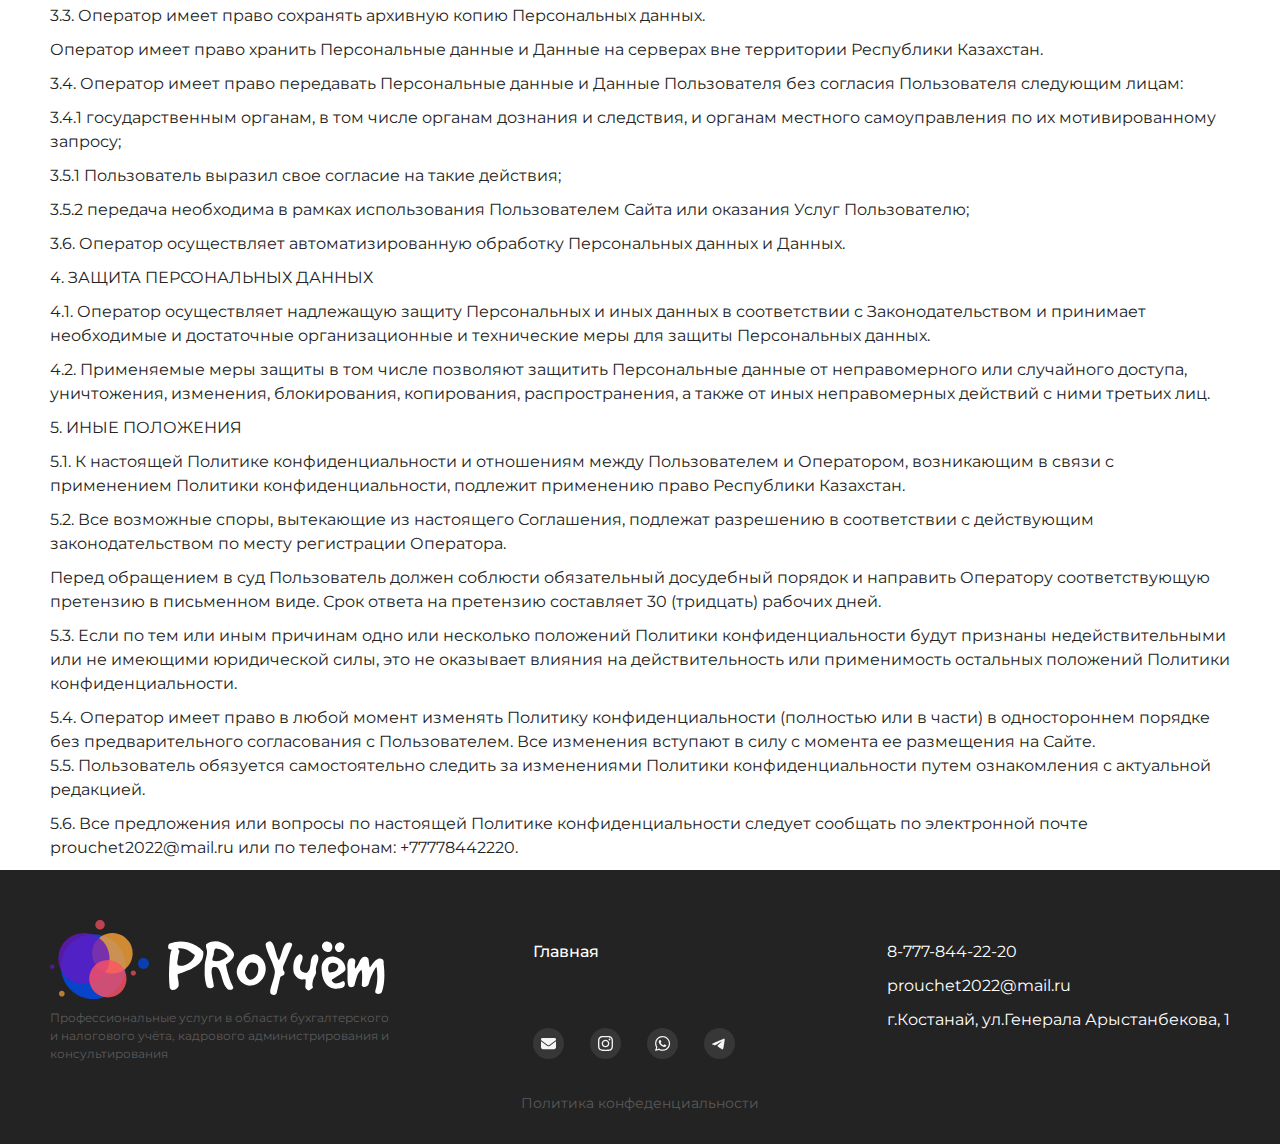
==== commit 47bf2745: "Финальная версия" ====
--- a/policy.html
+++ b/policy.html
@@ -5,8 +5,14 @@
     <meta charset="UTF-8">
     <meta http-equiv="X-UA-Compatible" content="IE=edge">
     <meta name="viewport" content="width=device-width, initial-scale=1.0">
-    <title>Document</title>
     <link rel="stylesheet" href="./styles/index.css">
+    <title>Бухгалтерские услуги ProУчёт</title>
+    <meta name="description"
+        content="ProУчёт - профессиональные услуги в области бухгалтерского и налогового учёта, кадрового администрирования и консультирования">
+    <meta name="robots" content="index,follow">
+    <meta name="keywords"
+        content="бухгалтерские услуги, услуги бухгалтера, услуги в области бухгалтерского и налогового учёта, бухгалтерское сопровождение, ведение кадрового делопроизводства, proучет" />
+    <link rel="shortcut icon" href="/img/logo.svg" type="image/svg">
 </head>
 
 <body id="main">
@@ -14,7 +20,7 @@
         <div class="container">
             <div class="header__top">
                 <div class="logo">
-                    <img src="img/header/Лого.svg" alt="Лого">
+                    <a href="/"><img src="img/header/Лого.svg" alt="Лого"></a>
                 </div>
                 <div class="social">
                     <ul class="social__links">
@@ -46,7 +52,7 @@
             <div class="header__bottom">
                 <nav class="nav">
                     <ul class="nav__links">
-                        <li class="nav__link"><a href="/index.html">Главная</a></li>
+                        <li class="nav__link"><a href="/">Главная</a></li>
                     </ul>
                 </nav>
                 <a class="phone" href="tel:+77778442220">8-777-844-22-20</a>
@@ -58,7 +64,7 @@
         <div class="container">
             <div class="mobile_menu__body">
                 <nav class="nav_mobile">
-                    <a class="nav_a mobile" href="/index.html">Главная</a>
+                    <a class="nav_a mobile" href="/">Главная</a>
                 </nav>
                 <div class="social mobile_social">
                     <ul class="social__links">
@@ -93,10 +99,10 @@
             <h1 class="policy__title">Политика конфиденциальности и обработки персональных данных</h1>
             <p class="policy__text">
                 Настоящая политика конфиденциальности и обработки персональных данных регулирует порядок обработки и
-                использования персональных и иных данных сайта _____________ (дальше — Оператор). Действующая редакция
+                использования персональных и иных данных сайта prouchet.kz (дальше — Оператор). Действующая редакция
                 настоящей Политики конфиденциальности, постоянно доступна для ознакомления, и размещена в сети Интернет
                 по
-                адресу: _____________
+                адресу: prouchet.kz
             </p>
             <p class="policy__text">
                 Передавая Оператору персональные и иные данные посредством Сайта, Пользователь подтверждает свое
@@ -116,7 +122,7 @@
                 1.ТЕРМИНЫ
             </p>
             <p class="policy__text">
-                1.1. Сайт - сайт, расположенный в сети Интернет по адресу _____________
+                1.1. Сайт - сайт, расположенный в сети Интернет по адресу prouchet.kz
             </p>
             <p class="policy__text">
                 Все исключительные права на Сайт и его отдельные элементы (включая программное обеспечение, дизайн)
@@ -285,7 +291,7 @@
                 <div class="footer__center">
                     <nav class="nav">
                         <ul class="nav__links footer__links">
-                            <li class="nav__link"><a href="/index.html">Главная</a></li>
+                            <li class="nav__link"><a href="/">Главная</a></li>
                         </ul>
                     </nav>
                     <div class="social">
--- a/styles/index.css
+++ b/styles/index.css
@@ -1007,31 +1007,6 @@
   padding: 40px 0;
   text-align: center;
 }
-.thanks__btn {
-  color: #FFFFFF;
-  font-weight: 700;
-  font-size: 16px;
-  padding: 20px 45px;
-  background: #FF5362;
-  border-radius: 10px;
-  border: 2px solid #FF5362;
-  -webkit-transition: all 0.2s ease;
-  transition: all 0.2s ease;
-}
-@media (max-width: 1000px) {
-  .thanks__btn {
-    font-size: 14px;
-  }
-}
-@media (max-width: 720px) {
-  .thanks__btn {
-    padding: 20px 60px;
-  }
-}
-.thanks__btn:hover {
-  background: transparent;
-  color: #FF5362;
-}
 
 .not_found__body {
   display: -webkit-box;
